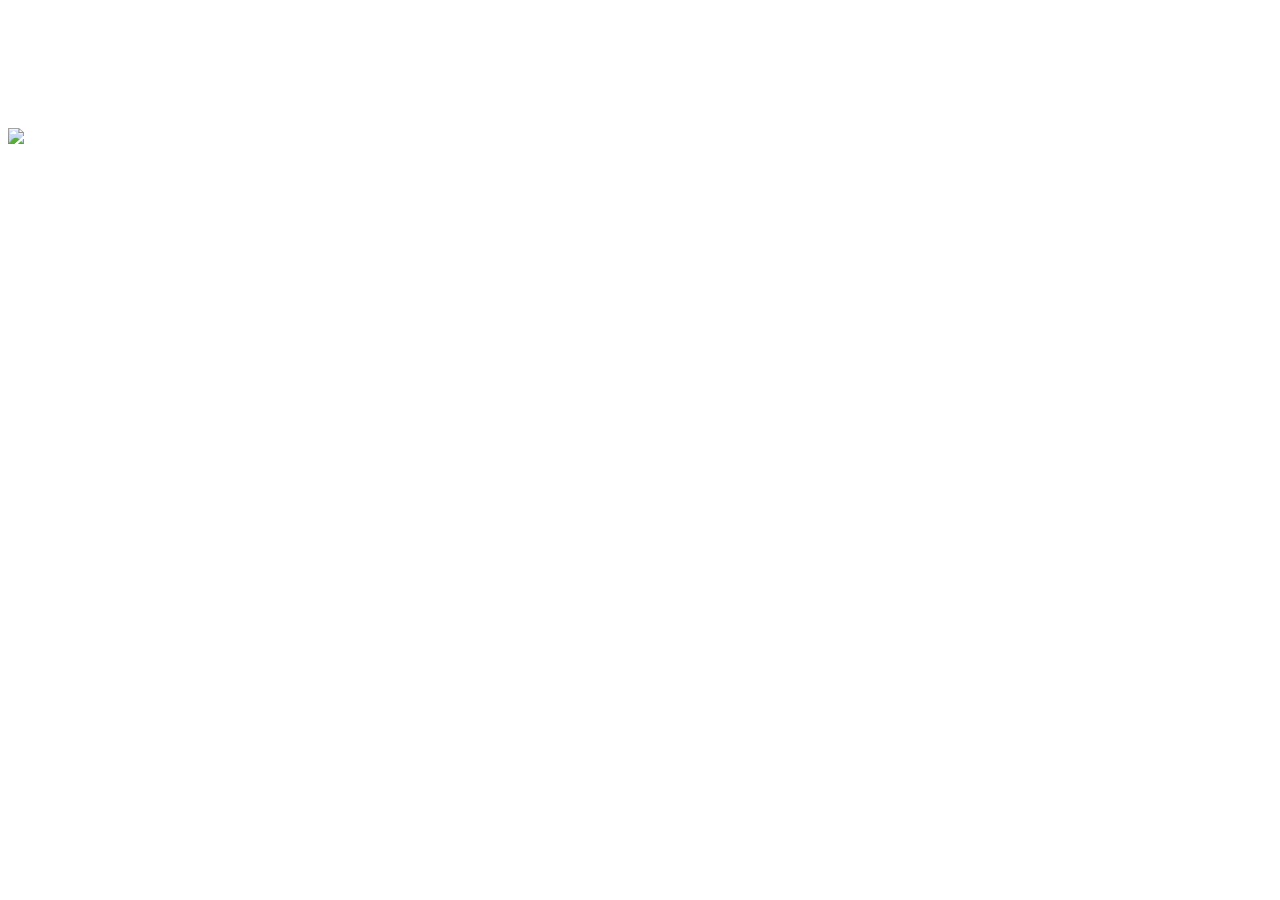
==== index.html @ 6897a608 "index.html" ====
<!DOCTYPE html>
<html lang="pt-br">
<head>
    <meta charset="UTF-8">
    <meta name="viewport" content="width=device-width, initial-scale=1.0">
    <link rel="stylesheet" href="styles.css">
    <title>Alfa</title>
</head>
   <body>
        <header style="
        width: 1360px;
        height: 120px;
    ">
            <center> <img src="./img/logo.png" alt="" class="img" style="margin-top: -50px;"> </center>
        </header>
<img src="./img/homee.PNG" class="home" style="width: 1360px;">
    </body>
</html>
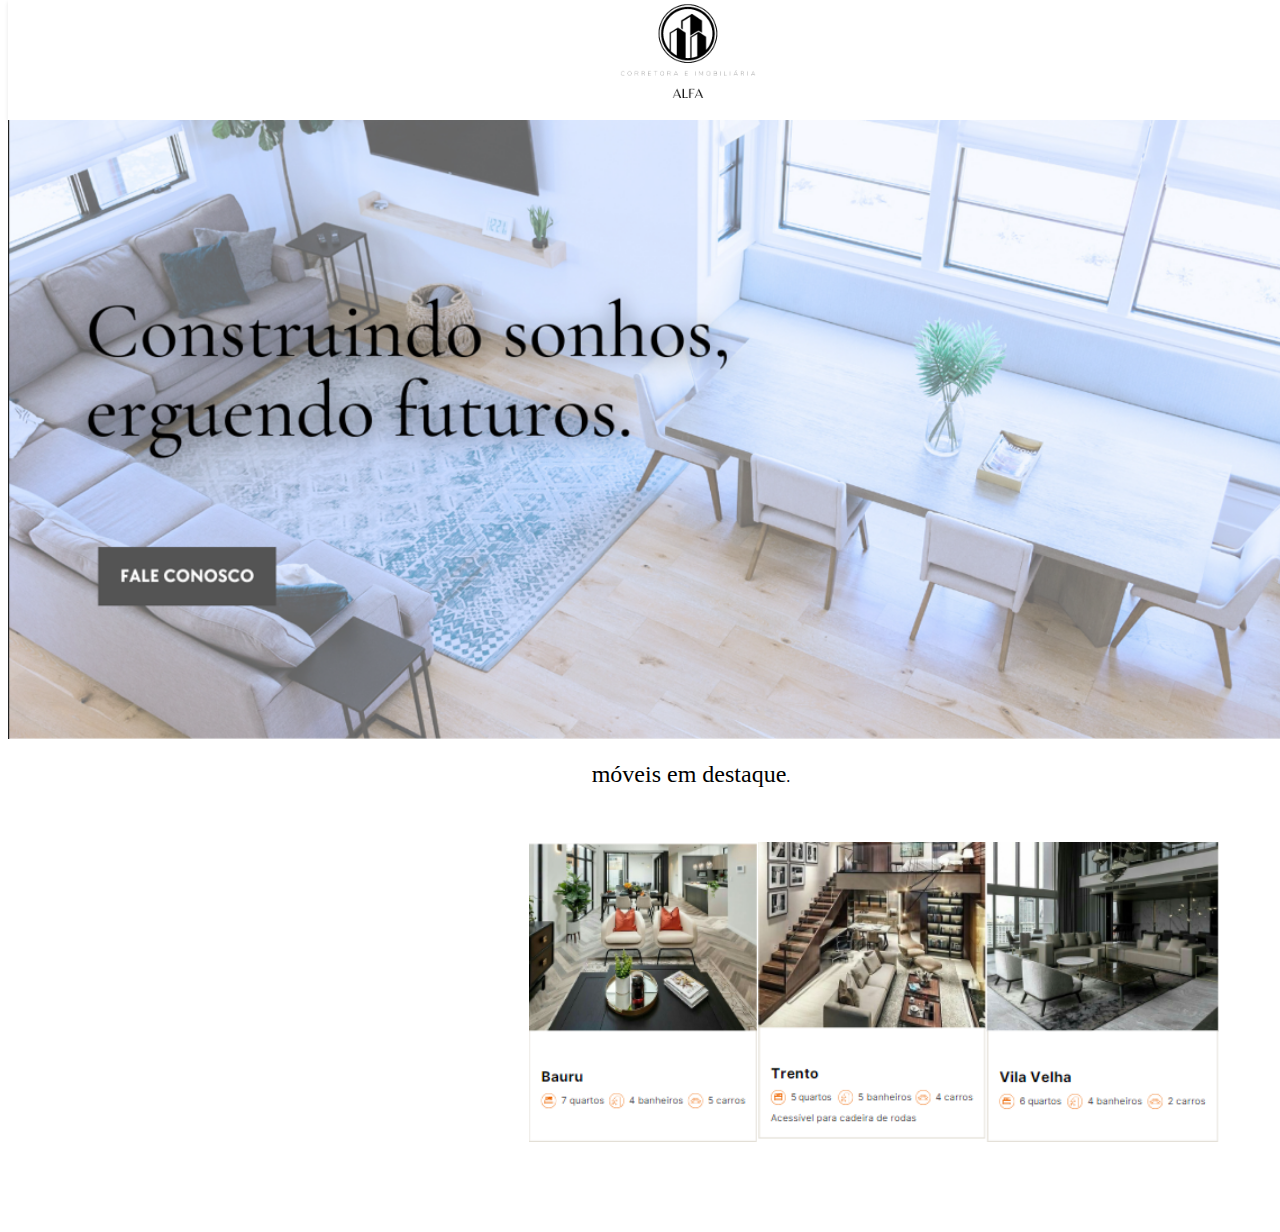
==== commit 1557ff69: "Add files via upload" ====
--- a/index.html
+++ b/index.html
@@ -1,18 +1,39 @@
-<!DOCTYPE html>
-<html lang="pt-br">
-<head>
-    <meta charset="UTF-8">
-    <meta name="viewport" content="width=device-width, initial-scale=1.0">
-    <link rel="stylesheet" href="styles.css">
-    <title>Alfa</title>
-</head>
-   <body>
-        <header style="
-        width: 1360px;
-        height: 120px;
-    ">
-            <center> <img src="./img/logo.png" alt="" class="img" style="margin-top: -50px;"> </center>
-        </header>
-<img src="./img/homee.PNG" class="home" style="width: 1360px;">
-    </body>
-</html>
+<!DOCTYPE html>
+<html lang="pt-br">
+<head>
+    <meta charset="UTF-8">
+    <meta name="viewport" content="width=device-width, initial-scale=1.0">
+    <link rel="stylesheet" href="styles.css">
+    <title>Alfa</title>
+</head>
+ <body>
+        <header style="
+        width: 1360px;
+        height: 120px;
+    ">
+            <center> <img src="./img/logo.png" alt="" class="img" style="margin-top: -50px;"> </center>
+        </header>
+<img src="./img/homee.PNG" class="home" style="width: 1360px;">
+<br>
+<br>
+<center>
+<span style="font-size: 1.5em;">móveis em destaque</span>.
+</center>
+<br>
+<br>
+<br>
+<center>
+<div class="imagem-container">
+    <img src="img/1 imov.PNG" alt="Imagem 1">
+    <img src="img/2 imov.PNG" alt="Imagem 2">
+    <img src="img/3 imov.PNG" alt="Imagem 3">
+</div>
+</center>
+<br>
+<br>
+<br>
+<br>
+<br>
+
+ </body>
+</html>--- a/styles.css
+++ b/styles.css
@@ -0,0 +1,37 @@
+  header {
+    background-color: #fff; /* Define a cor de fundo como branco */
+    width: 1080px;
+    height: 200px;
+    box-shadow: 0px 2px 4px rgba(0, 0, 0, 0.1); /* Adiciona uma sombra sutil */
+  }
+  
+  
+
+  body{
+
+  height: 800px;
+  width: 1366px;
+  margin-top: 0px;
+  background-image: url(''); /* Define a imagem de fundo */
+  background-size: cover; /* Ajusta o tamanho da imagem para cobrir todo o corpo */
+  background-repeat: no-repeat; /* Evita a repetição da imagem de fundo */
+}
+
+.img{
+    width: 200px; /* Defina a largura desejada */
+    height: 200px; /* Defina a altura desejada */  
+}
+
+.imagem-container {
+  display: flex;
+}
+
+.imagem-container {
+width: 300px; /* Defina a largura desejada */
+height: 300px; /* Defina a altura desejada */
+object-fit: cover; /* Mantém a proporção e corta para preencher o contêiner */
+margin-right: 25px; /* Espaço entre as imagens, ajuste conforme necessário */
+}
+
+
+
